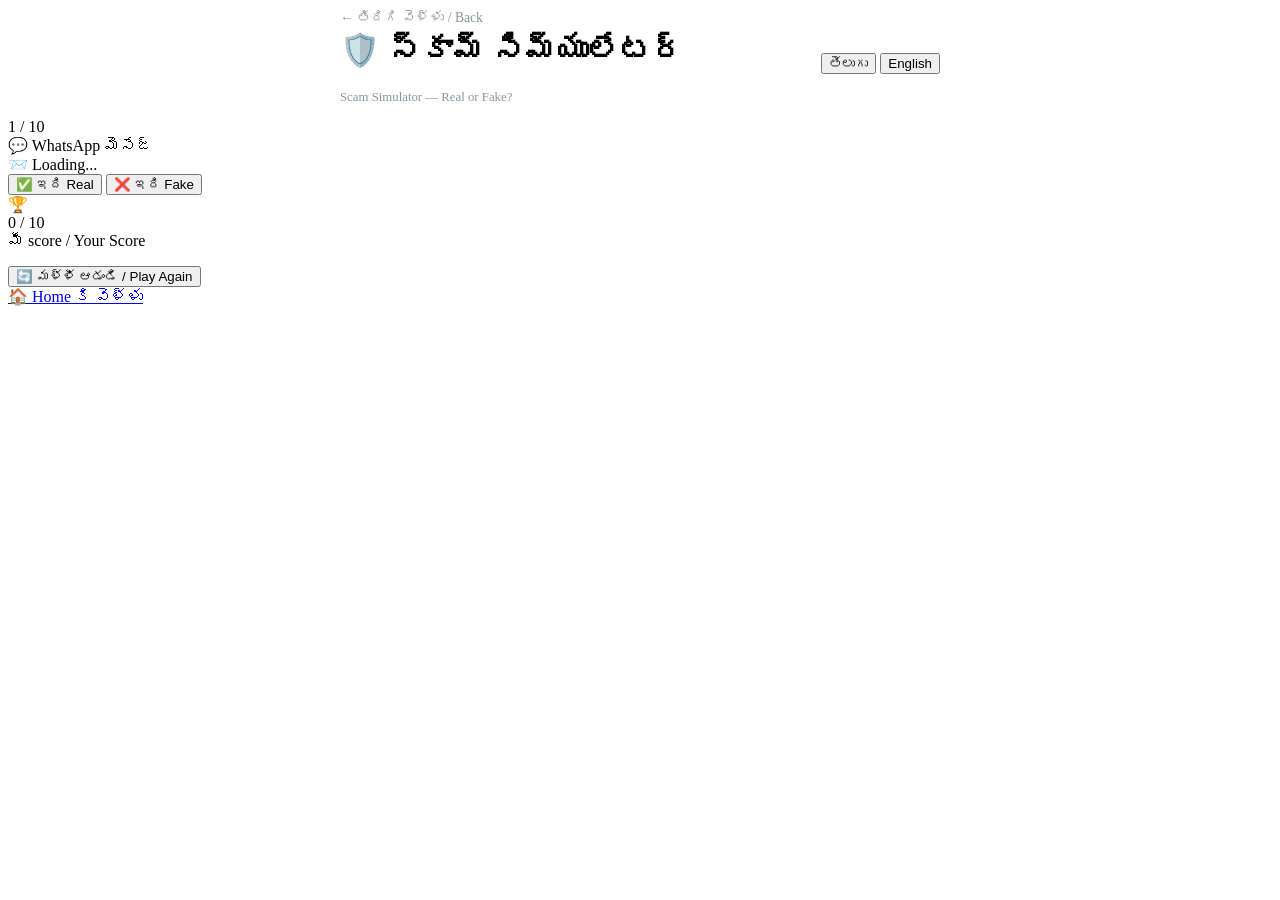
==== scam-simulator.html @ 83c0ca2d "Initial upload of Digital Sahayam" ====
<!DOCTYPE html>
<html lang="te">
<head>
  <meta charset="UTF-8" />
  <meta name="viewport" content="width=device-width, initial-scale=1.0" />
  <title>స్కామ్ సిమ్యులేటర్ – PS088</title>
  <link rel="stylesheet" href="css/style.css" />
  <link href="https://fonts.googleapis.com/css2?family=Noto+Sans+Telugu:wght@400;700&family=Inter:wght@400;600;700&display=swap" rel="stylesheet" />
</head>
<body>

  <header class="sim-header">
    <div style="max-width:600px;margin:0 auto;display:flex;align-items:center;justify-content:space-between;flex-wrap:wrap;gap:0.5rem;">
      <div>
        <a href="index.html" style="color:#8b949e;text-decoration:none;font-size:0.85rem;">← తిరిగి వెళ్ళు / Back</a>
        <h1 class="sim-title" style="margin-top:0.3rem;">🛡️ స్కామ్ సిమ్యులేటర్</h1>
        <p style="font-size:0.8rem;color:#8b949e;margin-top:2px;">Scam Simulator — Real or Fake?</p>
      </div>
      <div class="lang-toggle">
        <button class="lang-btn active" id="lang-te" onclick="setLang('te')">తెలుగు</button>
        <button class="lang-btn" id="lang-en" onclick="setLang('en')">English</button>
      </div>
    </div>
  </header>

  <div class="sim-body">

    <!-- Game Area -->
    <div id="gameArea">
      <div class="progress-bar-wrap">
        <div class="progress-bar-fill" id="progressFill" style="width:0%"></div>
      </div>
      <div class="q-counter" id="qCounter">1 / 10</div>

      <span class="q-type-badge badge-whatsapp" id="qBadge">💬 WhatsApp మెసేజ్</span>

      <div class="msg-card">
        <div class="msg-header">
          <span>📨</span>
          <span id="msgSender">Loading...</span>
        </div>
        <div class="msg-telugu" id="msgTelugu"></div>
        <div class="msg-english" id="msgEnglish" style="display:none;"></div>
      </div>

      <div class="answer-row">
        <button class="ans-btn ans-btn--real" id="btnReal" onclick="answer('real')">✅ ఇది Real</button>
        <button class="ans-btn ans-btn--fake" id="btnFake" onclick="answer('fake')">❌ ఇది Fake</button>
      </div>

      <div class="result-card" id="resultCard">
        <div class="result-icon" id="resultIcon"></div>
        <div class="result-telugu" id="resultTelugu"></div>
        <div class="result-english" id="resultEnglish"></div>
      </div>

      <button class="next-btn" id="nextBtn" onclick="nextQuestion()" style="display:none;">తదుపరి ప్రశ్న →</button>
    </div>

    <!-- Score Screen -->
    <div class="score-screen" id="scoreScreen">
      <div class="score-emoji" id="scoreEmoji">🏆</div>
      <div class="score-number" id="finalScore">0 / 10</div>
      <div class="score-label">మీ score / Your Score</div>
      <p class="score-message" id="scoreMessage"></p>
      <button class="restart-btn" onclick="startGame()">🔄 మళ్ళీ ఆడండి / Play Again</button>
      <br>
      <a href="index.html" class="home-btn">🏠 Home కి వెళ్ళు</a>
    </div>

  </div>

  <script src="js/scam.js"></script>
</body>
</html>
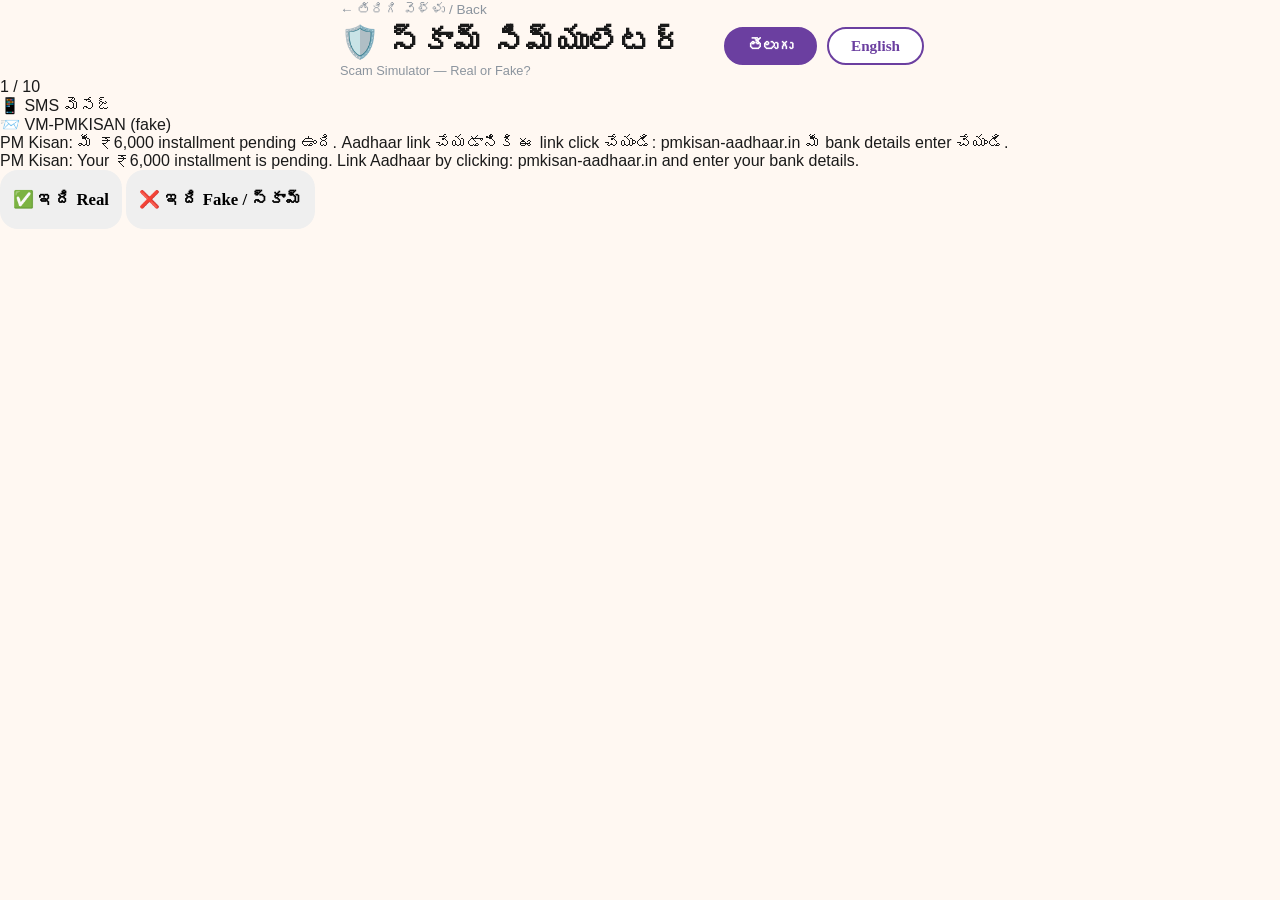
==== commit 2b91ce09: "Update title and links in scam-simulator.html" ====
--- a/scam-simulator.html
+++ b/scam-simulator.html
@@ -3,8 +3,9 @@
 <head>
   <meta charset="UTF-8" />
   <meta name="viewport" content="width=device-width, initial-scale=1.0" />
-  <title>స్కామ్ సిమ్యులేటర్ – PS088</title>
-  <link rel="stylesheet" href="css/style.css" />
+  <title>స్కామ్ సిమ్యులేటర్</title>
+  <link rel="manifest" href="manifest.json">
+  <link rel="stylesheet" href="style.css" />
   <link href="https://fonts.googleapis.com/css2?family=Noto+Sans+Telugu:wght@400;700&family=Inter:wght@400;600;700&display=swap" rel="stylesheet" />
 </head>
 <body>
@@ -70,6 +71,6 @@
 
   </div>
 
-  <script src="js/scam.js"></script>
+  <script src="scam.js"></script>
 </body>
-</html>+</html>
--- a/style.css
+++ b/style.css
@@ -0,0 +1,433 @@
+/* ============================================================
+   DIGITAL SAHAYAM — style.css
+   PS088: Digital Literacy for Rural Elderly
+   ============================================================ */
+
+/* ---------- CSS Variables ---------- */
+:root {
+  --orange:       #E8640A;
+  --orange-light: #FFF3E8;
+  --green:        #1A7A4A;
+  --green-light:  #E6F5ED;
+  --blue:         #1056A0;
+  --blue-light:   #E6F0FA;
+  --red:          #C0392B;
+  --red-light:    #FDE8E6;
+  --purple:       #6B3FA0;
+  --purple-light: #F0EAF9;
+  --teal:         #0D7377;
+  --teal-light:   #E2F4F4;
+  --yellow:       #F5C518;
+  --yellow-light: #FFF8E1;
+  --text-dark:    #1A1A1A;
+  --text-muted:   #555;
+  --text-light:   #888;
+  --bg:           #FFF8F2;
+  --white:        #FFFFFF;
+  --radius-sm:    10px;
+  --radius:       18px;
+  --radius-lg:    28px;
+  --shadow-sm:    0 2px 8px rgba(0,0,0,0.07);
+  --shadow:       0 4px 16px rgba(0,0,0,0.10);
+  --shadow-lg:    0 8px 28px rgba(0,0,0,0.14);
+  --transition:   0.17s ease;
+}
+
+/* ---------- Reset & Base ---------- */
+*, *::before, *::after { box-sizing: border-box; margin: 0; padding: 0; }
+
+html { scroll-behavior: smooth; }
+
+body {
+  font-family: 'Hind', 'Noto Sans Telugu', sans-serif;
+  background: var(--bg);
+  color: var(--text-dark);
+  min-height: 100vh;
+  -webkit-tap-highlight-color: transparent;
+}
+
+/* ---------- Typography ---------- */
+h1, h2, h3, .font-display {
+  font-family: 'Baloo 2', cursive;
+}
+
+/* ---------- Universal Containers ---------- */
+.page-container {
+  max-width: 600px;
+  margin: 0 auto;
+  padding: 0 14px;
+}
+
+/* ============================================================
+   SHARED HEADER STYLES
+   ============================================================ */
+.site-header {
+  color: var(--white);
+  border-bottom-left-radius: var(--radius-lg);
+  border-bottom-right-radius: var(--radius-lg);
+  padding: 28px 20px 26px;
+  text-align: center;
+  position: relative;
+  overflow: hidden;
+}
+.site-header::after {
+  content: '';
+  position: absolute;
+  bottom: -30px; right: -30px;
+  width: 120px; height: 120px;
+  background: rgba(255,255,255,0.07);
+  border-radius: 50%;
+}
+.header-orange  { background: linear-gradient(135deg, var(--orange), #b84d00); box-shadow: 0 6px 20px rgba(232,100,10,0.35); }
+.header-purple  { background: linear-gradient(135deg, var(--purple), #3d1f6b); box-shadow: 0 6px 20px rgba(107,63,160,0.35); }
+.header-teal    { background: linear-gradient(135deg, var(--teal),   #074a4d); box-shadow: 0 6px 20px rgba(13,115,119,0.35); }
+
+.header-icon    { font-size: 3rem; line-height: 1; margin-bottom: 8px; }
+.header-title   { font-size: 2rem; font-weight: 800; line-height: 1.2; }
+.header-sub     { font-size: 0.95rem; opacity: 0.88; margin-top: 4px; }
+
+/* ---------- Back Button Bar ---------- */
+.btn-bar {
+  display: flex;
+  align-items: center;
+  justify-content: space-between;
+  max-width: 600px;
+  margin: 18px auto 0;
+  padding: 0 14px;
+}
+.btn-back {
+  background: var(--white);
+  border: 2px solid currentColor;
+  border-radius: var(--radius-sm);
+  font-family: 'Baloo 2', cursive;
+  font-weight: 700;
+  font-size: 0.97rem;
+  padding: 9px 18px;
+  text-decoration: none;
+  transition: var(--transition);
+  cursor: pointer;
+}
+.btn-back:hover { opacity: 0.85; }
+.btn-back-teal  { color: var(--teal); }
+.btn-back-teal:hover  { background: var(--teal);   color: var(--white); }
+.btn-back-purple:hover { background: var(--purple); color: var(--white); }
+.page-meta { font-size: 0.82rem; color: var(--text-light); }
+
+/* ============================================================
+   INDEX PAGE — BIG BUTTONS
+   ============================================================ */
+.section-hint {
+  text-align: center;
+  font-size: 1.1rem;
+  font-weight: 600;
+  color: var(--text-muted);
+  margin: 20px 0 14px;
+}
+
+/* Big action button */
+.big-btn {
+  display: flex;
+  flex-direction: column;
+  align-items: center;
+  justify-content: center;
+  width: 100%;
+  min-height: 148px;
+  border-radius: var(--radius);
+  padding: 18px 10px;
+  cursor: pointer;
+  text-decoration: none;
+  border: 3px solid transparent;
+  box-shadow: var(--shadow);
+  gap: 7px;
+  transition: transform var(--transition), box-shadow var(--transition);
+  -webkit-user-select: none;
+  user-select: none;
+}
+.big-btn:active  { transform: scale(0.95); box-shadow: var(--shadow-sm); }
+.big-btn:hover   { transform: translateY(-4px); box-shadow: var(--shadow-lg); }
+
+.big-btn .btn-icon    { font-size: 2.8rem; line-height: 1; }
+.big-btn .btn-label   { font-family: 'Baloo 2', cursive; font-size: 1.1rem; font-weight: 800; text-align: center; line-height: 1.25; }
+.big-btn .btn-sublabel{ font-size: 0.8rem; font-weight: 600; opacity: 0.72; text-align: center; }
+
+/* Colour variants */
+.btn-emergency { background: var(--red-light);    color: var(--red);    border-color: var(--red);    }
+.btn-whatsapp  { background: #E6F5ED;             color: #128C7E;       border-color: #128C7E;       }
+.btn-bank      { background: var(--blue-light);   color: var(--blue);   border-color: var(--blue);   }
+.btn-bill      { background: var(--yellow-light);  color: #9A6A00;      border-color: var(--yellow); }
+.btn-scam      { background: var(--purple-light);  color: var(--purple); border-color: var(--purple); }
+.btn-video     { background: var(--teal-light);    color: var(--teal);   border-color: var(--teal);  }
+
+/* ---------- UPI Chooser Sheet ---------- */
+.sheet-overlay {
+  display: none;
+  position: fixed; inset: 0;
+  background: rgba(0,0,0,0.45);
+  z-index: 900;
+  align-items: flex-end;
+}
+.sheet-overlay.open { display: flex; }
+.sheet-box {
+  background: var(--white);
+  border-radius: 24px 24px 0 0;
+  width: 100%;
+  padding: 22px 20px 36px;
+  box-shadow: 0 -8px 32px rgba(0,0,0,0.15);
+  animation: slideUp 0.28s ease;
+}
+@keyframes slideUp { from { transform: translateY(100%); } to { transform: translateY(0); } }
+.sheet-title {
+  font-family: 'Baloo 2', cursive;
+  font-size: 1.2rem; font-weight: 800;
+  color: var(--text-dark);
+  margin-bottom: 6px;
+}
+.sheet-sub { font-size: 0.9rem; color: var(--text-muted); margin-bottom: 18px; }
+.sheet-close {
+  float: right; background: none; border: none;
+  font-size: 1.4rem; cursor: pointer; color: var(--text-light); margin-top: -4px;
+}
+.upi-grid { display: grid; grid-template-columns: repeat(3, 1fr); gap: 12px; }
+.upi-btn {
+  display: flex; flex-direction: column; align-items: center; justify-content: center;
+  gap: 6px; padding: 16px 8px;
+  border-radius: var(--radius); border: 2px solid #e8e8e8;
+  background: var(--white); cursor: pointer;
+  font-family: 'Baloo 2', cursive; font-size: 0.95rem; font-weight: 700;
+  color: var(--text-dark); text-decoration: none;
+  transition: var(--transition);
+}
+.upi-btn:hover, .upi-btn:active { border-color: var(--orange); background: var(--orange-light); }
+.upi-btn span { font-size: 2.4rem; }
+
+/* Bill sub-options */
+.bill-grid { display: grid; grid-template-columns: 1fr 1fr; gap: 12px; }
+.bill-opt {
+  display: flex; flex-direction: column; align-items: center; gap: 8px;
+  padding: 18px 10px; border-radius: var(--radius);
+  border: 2px solid #e8e8e8; background: var(--white);
+  cursor: pointer; font-family: 'Baloo 2', cursive;
+  font-size: 0.95rem; font-weight: 700; color: var(--text-dark);
+  transition: var(--transition);
+}
+.bill-opt:hover { border-color: var(--orange); background: var(--orange-light); }
+.bill-opt span  { font-size: 2rem; }
+
+/* ---------- Footer ---------- */
+footer {
+  text-align: center;
+  padding: 24px 0 32px;
+  font-size: 0.82rem;
+  color: var(--text-light);
+}
+
+/* ============================================================
+   SCAM SIMULATOR PAGE
+   ============================================================ */
+
+/* Language Toggle */
+.lang-toggle {
+  display: flex;
+  gap: 10px;
+  justify-content: center;
+  padding: 14px 16px 0;
+}
+.lang-btn {
+  padding: 8px 22px; border-radius: 50px;
+  border: 2px solid var(--purple); background: var(--white);
+  color: var(--purple); font-family: 'Baloo 2', cursive;
+  font-size: 0.95rem; font-weight: 700; cursor: pointer;
+  transition: var(--transition);
+}
+.lang-btn.active { background: var(--purple); color: var(--white); }
+
+/* Score Bar */
+.score-bar {
+  display: flex; justify-content: space-between; align-items: center;
+  background: var(--white); border-radius: var(--radius);
+  padding: 14px 20px; margin: 16px auto;
+  max-width: 600px; box-shadow: var(--shadow-sm);
+}
+.score-col { display: flex; flex-direction: column; align-items: center; }
+.score-label { font-size: 0.82rem; font-weight: 600; color: var(--text-light); }
+.score-num   { font-family: 'Baloo 2', cursive; font-size: 1.5rem; font-weight: 800; }
+.score-num.green  { color: var(--green);  }
+.score-num.purple { color: var(--purple); }
+.score-num.red    { color: var(--red);    }
+
+/* Progress bar */
+.progress-wrap { max-width: 600px; margin: 0 auto 16px; padding: 0 14px; }
+.progress-bar-bg {
+  background: #e0e0e0; border-radius: 50px; height: 8px; overflow: hidden;
+}
+.progress-bar-fill {
+  height: 100%; background: linear-gradient(90deg, var(--purple), #9d6de0);
+  border-radius: 50px; transition: width 0.4s ease;
+}
+
+/* Question Card */
+.question-card {
+  background: var(--white); border-radius: var(--radius);
+  padding: 22px 18px; max-width: 600px;
+  margin: 0 auto 18px; box-shadow: var(--shadow);
+}
+.q-meta { font-size: 0.8rem; font-weight: 600; color: var(--text-light); margin-bottom: 8px; }
+.q-text { font-family: 'Baloo 2', cursive; font-size: 1.07rem; font-weight: 700; color: var(--text-dark); margin-bottom: 14px; line-height: 1.4; }
+
+/* Message Bubbles */
+.bubble-wrap   { margin-bottom: 6px; }
+.bubble-header { font-size: 0.75rem; font-weight: 700; color: var(--text-light); margin-bottom: 6px; display: flex; align-items: center; gap: 6px; }
+.bubble        { border-radius: 16px; padding: 14px 16px; font-size: 0.95rem; line-height: 1.65; }
+.bubble-sender { font-weight: 700; font-size: 0.82rem; color: var(--purple); margin-bottom: 4px; }
+.bubble-wa     { background: #DCF8C6; color: #111; border-bottom-left-radius: 4px; }
+.bubble-sms    { background: #E8F0FE; color: #111; border-bottom-left-radius: 4px; }
+.bubble-email  { background: #FFF3E0; color: #111; border-radius: 12px; border-left: 4px solid var(--orange); padding-left: 14px; }
+.bubble-call   { background: #FDECEA; color: #111; border-bottom-left-radius: 4px; }
+
+/* Answer Buttons */
+.answer-grid { display: grid; grid-template-columns: 1fr 1fr; gap: 14px; margin-top: 18px; }
+.ans-btn {
+  border-radius: var(--radius); font-family: 'Baloo 2', cursive;
+  font-size: 1.05rem; font-weight: 800; padding: 16px 10px;
+  cursor: pointer; border: 3px solid transparent;
+  transition: var(--transition); text-align: center;
+}
+.ans-real { background: var(--green-light); color: var(--green); border-color: var(--green); }
+.ans-fake { background: var(--red-light);   color: var(--red);   border-color: var(--red);  }
+.ans-real:hover:not(:disabled) { background: var(--green); color: var(--white); }
+.ans-fake:hover:not(:disabled) { background: var(--red);   color: var(--white); }
+.ans-btn:disabled { opacity: 0.48; cursor: not-allowed; transform: none !important; }
+.ans-btn.selected-correct { background: var(--green); color: var(--white); }
+.ans-btn.selected-wrong   { background: var(--red);   color: var(--white); }
+
+/* Feedback Box */
+.feedback-box {
+  display: none; border-radius: var(--radius-sm);
+  padding: 14px 16px; margin-top: 14px;
+  font-size: 0.93rem; line-height: 1.6; font-weight: 500;
+}
+.fb-correct { background: var(--green-light); color: #0d5c35; border: 2px solid var(--green); }
+.fb-wrong   { background: var(--red-light);   color: #8b1a12; border: 2px solid var(--red); }
+
+/* Next Button */
+.btn-next {
+  display: none; width: 100%; max-width: 600px; margin: 0 auto 28px;
+  background: var(--purple); color: var(--white); border: none;
+  border-radius: var(--radius); font-family: 'Baloo 2', cursive;
+  font-size: 1.08rem; font-weight: 800; padding: 15px;
+  cursor: pointer; transition: background var(--transition);
+}
+.btn-next:hover { background: #532d80; }
+
+/* Result Screen */
+.result-card {
+  display: none; text-align: center; max-width: 600px;
+  margin: 28px auto; background: var(--white);
+  border-radius: var(--radius-lg); padding: 40px 24px;
+  box-shadow: var(--shadow-lg);
+}
+.result-emoji { font-size: 5rem; }
+.result-title { font-family: 'Baloo 2', cursive; font-size: 1.8rem; font-weight: 800; margin: 14px 0 6px; }
+.result-score { font-size: 1rem; color: var(--text-muted); }
+.result-score strong { font-size: 1.5rem; color: var(--purple); }
+.result-msg   { margin-top: 12px; font-size: 0.93rem; color: var(--text-muted); line-height: 1.6; }
+.btn-restart  {
+  margin-top: 22px; background: var(--purple); color: var(--white); border: none;
+  border-radius: var(--radius-sm); font-family: 'Baloo 2', cursive;
+  font-size: 1.05rem; font-weight: 700; padding: 13px 28px; cursor: pointer;
+}
+.btn-restart:hover { background: #532d80; }
+.btn-home-link {
+  display: block; margin-top: 12px; color: var(--purple);
+  font-weight: 600; font-size: 0.97rem; text-decoration: none;
+}
+
+/* ============================================================
+   VIDEOS PAGE
+   ============================================================ */
+.filter-tabs {
+  display: flex; gap: 10px; overflow-x: auto;
+  padding: 14px 14px 4px; max-width: 600px;
+  margin: 0 auto; scrollbar-width: none;
+}
+.filter-tabs::-webkit-scrollbar { display: none; }
+.tab-btn {
+  white-space: nowrap; padding: 8px 18px; border-radius: 50px;
+  border: 2px solid var(--teal); background: var(--white); color: var(--teal);
+  font-family: 'Baloo 2', cursive; font-size: 0.9rem; font-weight: 700;
+  cursor: pointer; transition: var(--transition);
+}
+.tab-btn.active, .tab-btn:hover { background: var(--teal); color: var(--white); }
+
+.section-heading {
+  font-family: 'Baloo 2', cursive; font-size: 1.15rem; font-weight: 800;
+  color: var(--text-dark); margin: 22px 0 12px; padding-left: 2px;
+}
+
+.video-card {
+  background: var(--white); border-radius: var(--radius); overflow: hidden;
+  box-shadow: var(--shadow); margin-bottom: 18px;
+  transition: transform var(--transition), box-shadow var(--transition);
+}
+.video-card:hover { transform: translateY(-3px); box-shadow: var(--shadow-lg); }
+
+.video-wrapper { position: relative; padding-bottom: 56.25%; height: 0; background: #111; }
+.video-wrapper iframe { position: absolute; inset: 0; width: 100%; height: 100%; border: none; }
+
+.video-thumb {
+  position: absolute; inset: 0;
+  display: flex; flex-direction: column;
+  align-items: center; justify-content: center;
+  cursor: pointer; background-size: cover; background-position: center;
+}
+.play-circle {
+  width: 66px; height: 66px;
+  background: rgba(255,255,255,0.92); border-radius: 50%;
+  display: flex; align-items: center; justify-content: center;
+  font-size: 1.8rem; box-shadow: 0 4px 18px rgba(0,0,0,0.28);
+  transition: transform var(--transition);
+}
+.video-thumb:hover .play-circle { transform: scale(1.1); }
+
+.video-body { padding: 14px 16px 16px; }
+
+.vtag {
+  display: inline-block; font-size: 0.73rem; font-weight: 700;
+  padding: 3px 10px; border-radius: 50px; margin-bottom: 7px;
+}
+.vtag-wa     { background: var(--green-light); color: var(--green); }
+.vtag-pay    { background: var(--yellow-light); color: #9A6A00; }
+.vtag-safe   { background: var(--purple-light); color: var(--purple); }
+.vtag-govt   { background: var(--blue-light);  color: var(--blue); }
+
+.v-title { font-family: 'Baloo 2', cursive; font-size: 1rem; font-weight: 700; color: var(--text-dark); margin-bottom: 5px; line-height: 1.35; }
+.v-desc  { font-size: 0.86rem; color: #666; line-height: 1.55; }
+.v-meta  { margin-top: 9px; font-size: 0.78rem; color: var(--text-light); }
+
+.cat-sec { display: none; }
+.cat-sec.visible { display: block; }
+
+.tip-box {
+  background: var(--yellow-light); border: 2px solid var(--yellow);
+  border-radius: var(--radius); padding: 16px 18px; margin: 20px 0;
+  font-size: 0.93rem; color: #5A4000; line-height: 1.6;
+}
+.tip-box strong { font-family: 'Baloo 2', cursive; font-size: 1rem; display: block; margin-bottom: 5px; }
+
+.qr-card {
+  border: 2px dashed var(--teal); border-radius: var(--radius);
+  padding: 24px; text-align: center; margin-bottom: 24px;
+  background: var(--teal-light);
+}
+
+/* ============================================================
+   RESPONSIVE
+   ============================================================ */
+@media (max-width: 400px) {
+  .header-title    { font-size: 1.55rem; }
+  .big-btn         { min-height: 128px; }
+  .big-btn .btn-icon  { font-size: 2.3rem; }
+  .big-btn .btn-label { font-size: 0.97rem; }
+  .upi-grid        { grid-template-columns: repeat(2, 1fr); }
+  .ans-btn         { font-size: 0.95rem; padding: 14px 8px; }
+}
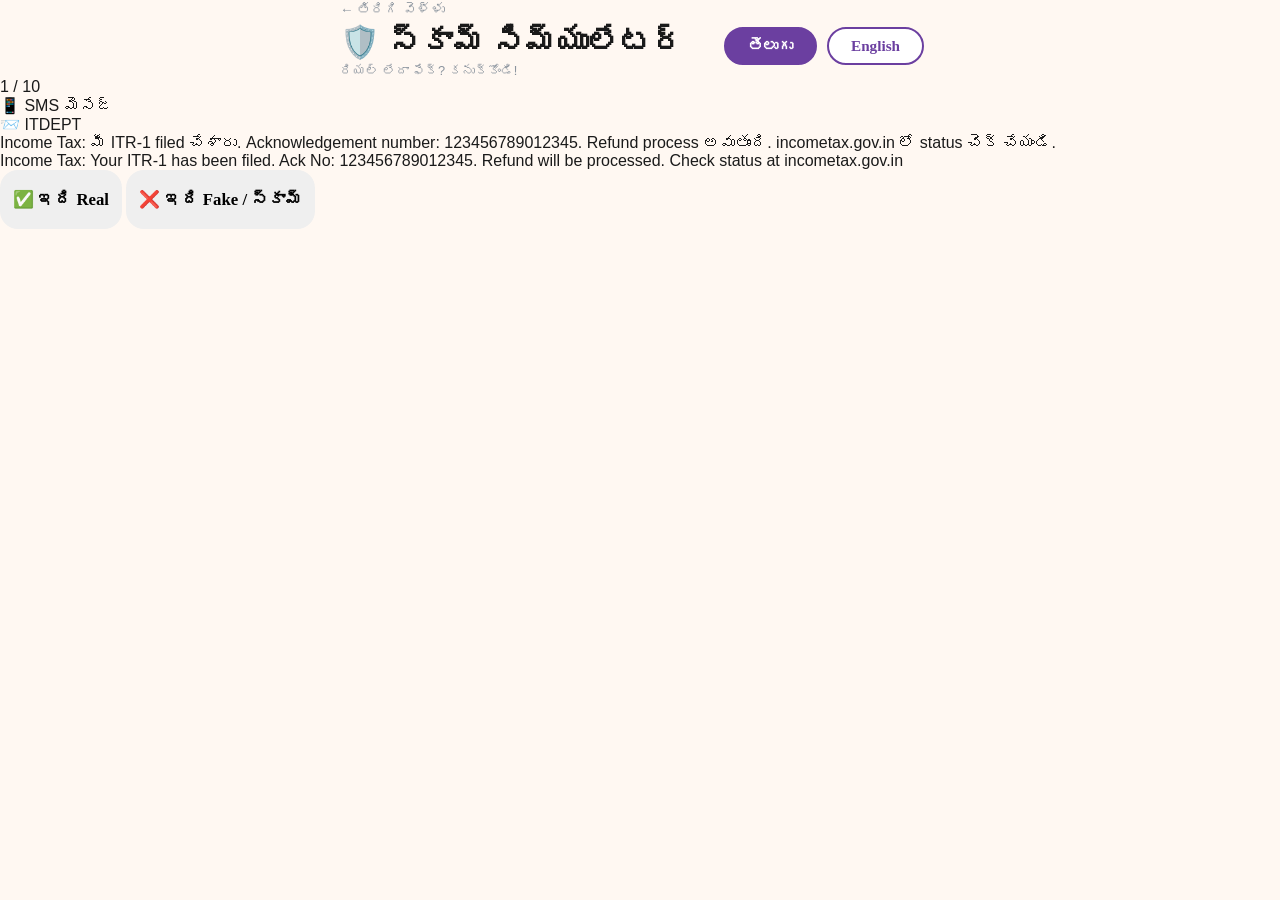
==== commit 3e1e5c0b: "Changed Language Preferences." ====
--- a/scam-simulator.html
+++ b/scam-simulator.html
@@ -3,7 +3,7 @@
 <head>
   <meta charset="UTF-8" />
   <meta name="viewport" content="width=device-width, initial-scale=1.0" />
-  <title>స్కామ్ సిమ్యులేటర్</title>
+  <title>స్కామ్ సిమ్యులేటర్ | Scam Simulator</title>
   <link rel="manifest" href="manifest.json">
   <link rel="stylesheet" href="style.css" />
   <link href="https://fonts.googleapis.com/css2?family=Noto+Sans+Telugu:wght@400;700&family=Inter:wght@400;600;700&display=swap" rel="stylesheet" />
@@ -13,9 +13,9 @@
   <header class="sim-header">
     <div style="max-width:600px;margin:0 auto;display:flex;align-items:center;justify-content:space-between;flex-wrap:wrap;gap:0.5rem;">
       <div>
-        <a href="index.html" style="color:#8b949e;text-decoration:none;font-size:0.85rem;">← తిరిగి వెళ్ళు / Back</a>
-        <h1 class="sim-title" style="margin-top:0.3rem;">🛡️ స్కామ్ సిమ్యులేటర్</h1>
-        <p style="font-size:0.8rem;color:#8b949e;margin-top:2px;">Scam Simulator — Real or Fake?</p>
+        <a href="index.html" id="ui-back" style="color:#8b949e;text-decoration:none;font-size:0.85rem;">← తిరిగి వెళ్ళు</a>
+        <h1 class="sim-title" id="ui-title" style="margin-top:0.3rem;">🛡️ స్కామ్ సిమ్యులేటర్</h1>
+        <p style="font-size:0.8rem;color:#8b949e;margin-top:2px;" id="ui-subtitle">రియల్ లేదా ఫేక్? కనుక్కోండి!</p>
       </div>
       <div class="lang-toggle">
         <button class="lang-btn active" id="lang-te" onclick="setLang('te')">తెలుగు</button>
@@ -26,7 +26,6 @@
 
   <div class="sim-body">
 
-    <!-- Game Area -->
     <div id="gameArea">
       <div class="progress-bar-wrap">
         <div class="progress-bar-fill" id="progressFill" style="width:0%"></div>
@@ -52,21 +51,20 @@
       <div class="result-card" id="resultCard">
         <div class="result-icon" id="resultIcon"></div>
         <div class="result-telugu" id="resultTelugu"></div>
-        <div class="result-english" id="resultEnglish"></div>
+        <div class="result-english" id="resultEnglish" style="display:none;"></div>
       </div>
 
       <button class="next-btn" id="nextBtn" onclick="nextQuestion()" style="display:none;">తదుపరి ప్రశ్న →</button>
     </div>
 
-    <!-- Score Screen -->
     <div class="score-screen" id="scoreScreen">
       <div class="score-emoji" id="scoreEmoji">🏆</div>
       <div class="score-number" id="finalScore">0 / 10</div>
-      <div class="score-label">మీ score / Your Score</div>
+      <div class="score-label" id="ui-score-label">మీ స్కోర్</div>
       <p class="score-message" id="scoreMessage"></p>
-      <button class="restart-btn" onclick="startGame()">🔄 మళ్ళీ ఆడండి / Play Again</button>
+      <button class="restart-btn" id="ui-restart" onclick="startGame()">🔄 మళ్ళీ ఆడండి</button>
       <br>
-      <a href="index.html" class="home-btn">🏠 Home కి వెళ్ళు</a>
+      <a href="index.html" class="home-btn" id="ui-home">🏠 హోమ్ కి వెళ్ళు</a>
     </div>
 
   </div>
--- a/style.css
+++ b/style.css
@@ -430,4 +430,4 @@
   .big-btn .btn-label { font-size: 0.97rem; }
   .upi-grid        { grid-template-columns: repeat(2, 1fr); }
   .ans-btn         { font-size: 0.95rem; padding: 14px 8px; }
-}+}
